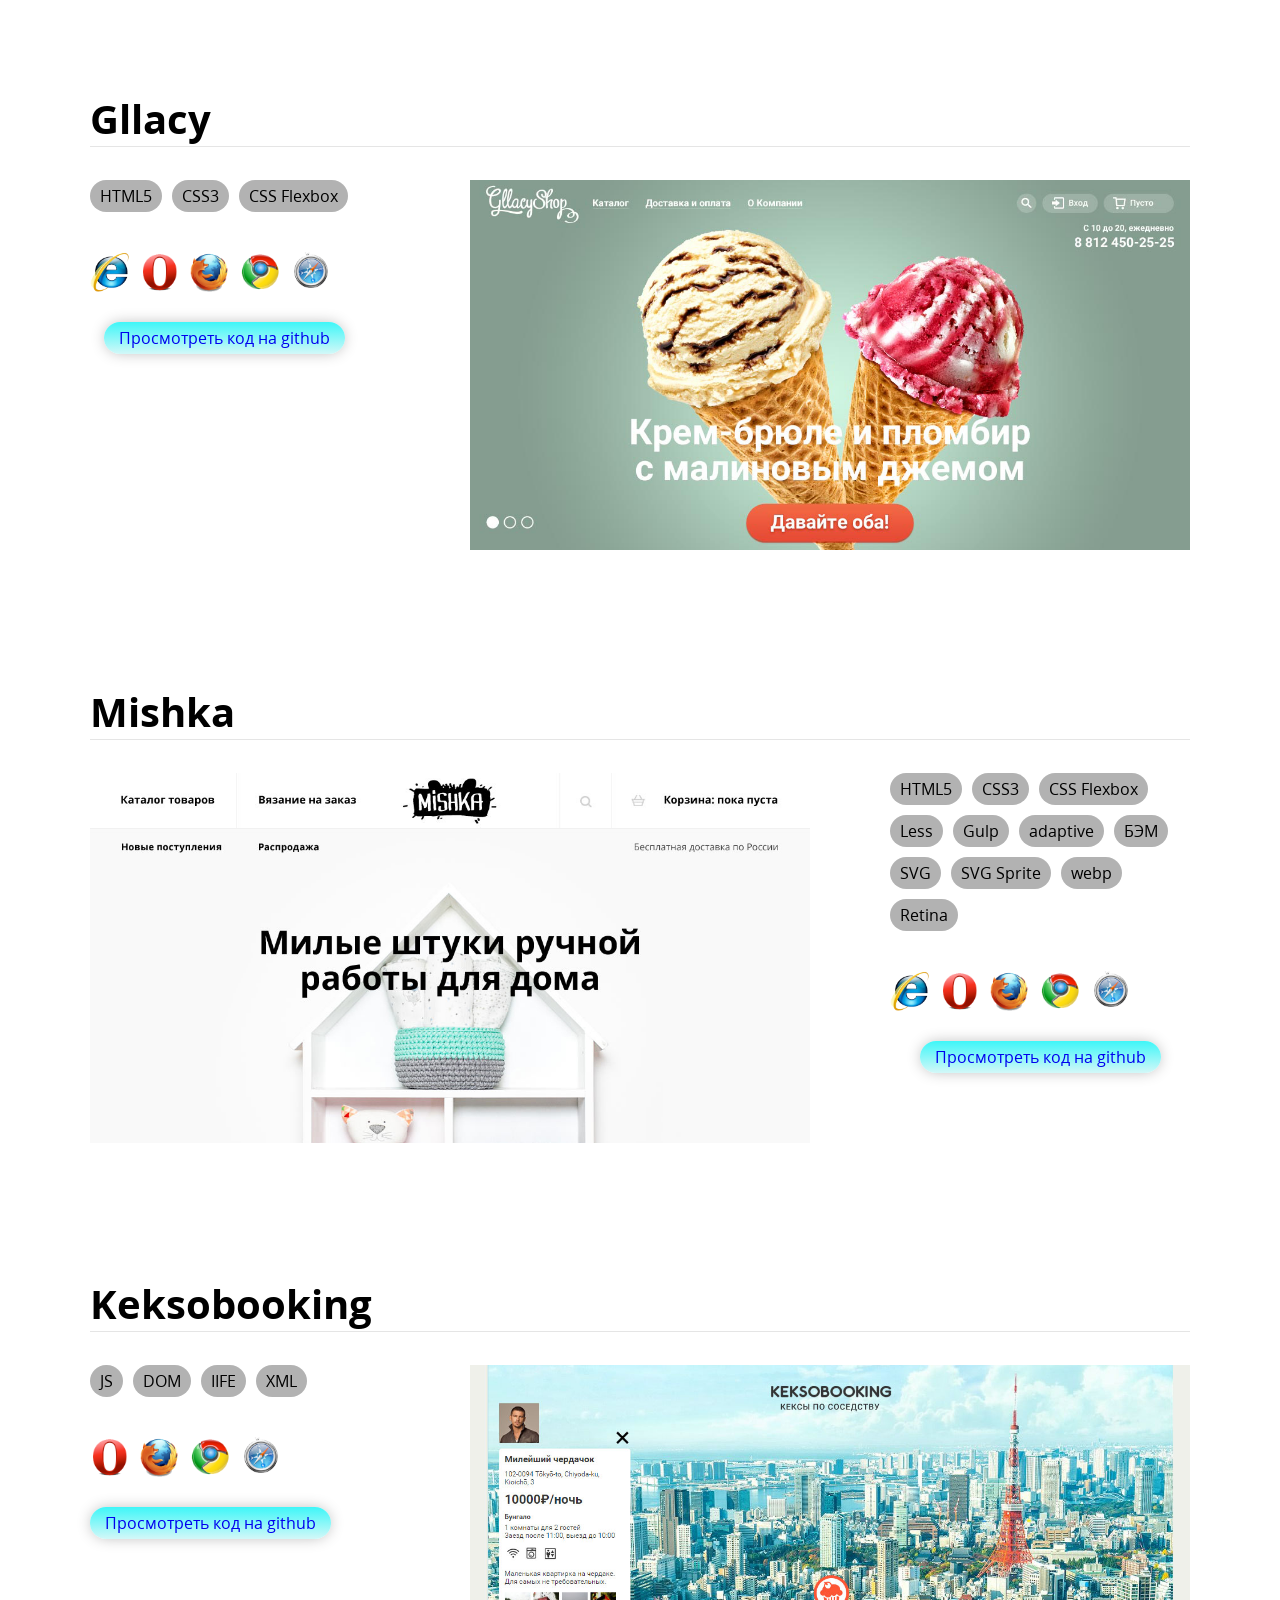
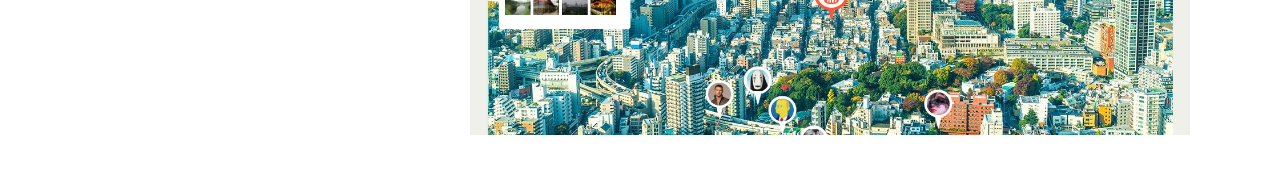
==== index.html @ 1692baf0 "собрал портфолио" ====
<!DOCTYPE html>
<html lang="ru">

  <head>
    <meta charset="utf-8">
    <title>Portfolio</title>
    <link href="style.min.css" rel="stylesheet">
  </head>

  <body>
    <section class="item container">
      <h2 class="item__title">Gllacy</h2>
      <div class="item__description">
        <div class="item__stack-wrapper">
          <span class="item__stack">HTML5</span>
          <span class="item__stack">CSS3</span>
          <span class="item__stack">CSS Flexbox</span>
        </div>
        <div class="item__browser-support">
          <img src="img/logo_IE.png" alt="Internet explore > 11" title="Internet explore > 11" width="40" height="40">
          <img src="img/logo_OP.png" alt="Opera" title="Opera" width="40" height="40">
          <img src="img/logo_FF.png" alt="Firefox" title="Firefox" width="40" height="40">
          <img src="img/logo_GH.png" alt="Google Chrome" title="Google Chrome" width="40" height="40">
          <img src="img/logo_SF.png" alt="Safari" title="Safari" width="40" height="40">
        </div>
        <a class="item__button" href="https://github.com/Chel213/355375-gllacy-HTML5-CSS3">Просмотреть код на github</a>
      </div>
      <a class="item__img" href="site/gllacy/index.html">
        <img src="img/gllacy-preview.jpg" alt="Gllacy preview" width="720" height="370">
      </a>
    </section>
    <section class="item container">
      <h2 class="item__title">Mishka</h2>
      <div class="item__description">
        <div class="item__stack-wrapper">
          <span class="item__stack">HTML5</span>
          <span class="item__stack">CSS3</span>
          <span class="item__stack">CSS Flexbox</span>
          <span class="item__stack">Less</span>
          <span class="item__stack">Gulp</span>
          <span class="item__stack">adaptive</span>
          <span class="item__stack">БЭМ</span>
          <span class="item__stack">SVG</span>
          <span class="item__stack">SVG Sprite</span>
          <span class="item__stack">webp</span>
          <span class="item__stack">Retina</span>
        </div>
        <div class="item__browser-support">
          <img src="img/logo_IE.png" alt="Internet explore > 11" title="Internet explore > 11" width="40" height="40">
          <img src="img/logo_OP.png" alt="Opera" title="Opera" width="40" height="40">
          <img src="img/logo_FF.png" alt="Firefox" title="Firefox" width="40" height="40">
          <img src="img/logo_GH.png" alt="Google Chrome" title="Google Chrome" width="40" height="40">
          <img src="img/logo_SF.png" alt="Safari" title="Safari" width="40" height="40">
        </div>
        <a class="item__button" href="https://github.com/Chel213/355375-mishka-HTML5-LESS-GULP-ADAPTIVE">Просмотреть код на github</a>
      </div>
      <a class="item__img" href="site/mishka/index.html">
        <img src="img/mishka-preview.jpg" alt="Mishka preview" width="720" height="370">
      </a>
    </section>
    <section class="item container">
      <h2 class="item__title">Keksobooking</h2>
      <div class="item__description">
        <div class="item__stack-wrapper">
          <span class="item__stack">JS</span>
          <span class="item__stack">DOM</span>
          <span class="item__stack">IIFE</span>
          <span class="item__stack">XML</span>
        </div>
        <div class="item__browser-support">
          <img src="img/logo_OP.png" alt="Opera" title="Opera" width="40" height="40">
          <img src="img/logo_FF.png" alt="Firefox" title="Firefox" width="40" height="40">
          <img src="img/logo_GH.png" alt="Google Chrome" title="Google Chrome" width="40" height="40">
          <img src="img/logo_SF.png" alt="Safari" title="Safari" width="40" height="40">
        </div>
        <a class="item__button" href="https://github.com/Chel213/355375-keksobooking-JS">Просмотреть код на github</a>
      </div>
      <a class="item__img" href="site/keksobooking/index.html">
        <img src="img/keksobooking-preview.jpg" alt="Keksobooking preview" width="720" height="370">
      </a>
    </section>
  </body>

</html>
---- style.min.css ----
@font-face{font-weight:400;font-family:"Open Sans";font-style:normal;font-display:swap;src:url(fonts/opensans.woff2),url(fonts/opensans.woff)}@font-face{font-weight:700;font-family:"Open Sans";font-style:normal;font-display:swap;src:url(fonts/opensansbold.woff2),url(fonts/opensansbold.woff)}html{-webkit-box-sizing:border-box;box-sizing:border-box}*,*::before,*::after{-webkit-box-sizing:inherit;box-sizing:inherit}body{font-family:"Open Sans","Arial",sans-serif;font-weight:400}.container{max-width:1200px;margin:0 auto;padding:50px}.item{display:-webkit-box;display:-ms-flexbox;display:flex;-ms-flex-wrap:wrap;flex-wrap:wrap}.item:nth-child(2n){-webkit-box-orient:horizontal;-webkit-box-direction:reverse;-ms-flex-direction:row-reverse;flex-direction:row-reverse}.item:nth-child(2n) .item__img{margin-right:auto;margin-left:0}.item__title{width:100%;font-size:40px;border-bottom:1px solid rgba(0,0,0,.1)}.item__description{display:-webkit-box;display:-ms-flexbox;display:flex;-webkit-box-orient:vertical;-webkit-box-direction:normal;-ms-flex-direction:column;flex-direction:column}.item__stack-wrapper{display:-webkit-box;display:-ms-flexbox;display:flex;-ms-flex-wrap:wrap;flex-wrap:wrap;max-width:300px;margin-bottom:30px}.item__stack{margin-right:10px;margin-bottom:10px;padding:5px 10px;font-size:16px;background-color:rgba(0,0,0,.3);border-radius:16px}.item__browser-support{display:-webkit-box;display:-ms-flexbox;display:flex;-ms-flex-wrap:wrap;flex-wrap:wrap;margin-bottom:30px}.item__browser-support img{width:40px;height:40px;margin-right:10px}.item__button{margin:0 auto;margin-bottom:30px;padding:5px 15px;text-decoration:none;background-image:-webkit-gradient(linear,left top,left bottom,from(rgba(62,246,248,1)),to(rgba(211,248,248,1)));background-image:-webkit-linear-gradient(top,rgba(62,246,248,1),rgba(211,248,248,1));background-image:-o-linear-gradient(top,rgba(62,246,248,1),rgba(211,248,248,1));background-image:linear-gradient(180deg,rgba(62,246,248,1),rgba(211,248,248,1));border-radius:16px;-webkit-box-shadow:0 0 15px -2px rgba(0,0,0,.3);box-shadow:0 0 15px -2px rgba(0,0,0,.3)}.item__button:hover{-webkit-box-shadow:0 0 15px -2px rgba(0,0,0,.8);box-shadow:0 0 15px -2px rgba(0,0,0,.8)}.item__button:active{-webkit-box-shadow:inset 2px 2px 4px 0 rgba(0,0,0,.3);box-shadow:inset 2px 2px 4px 0 rgba(0,0,0,.3)}.item__img{margin-left:auto;-webkit-transform:scale(1);-ms-transform:scale(1);transform:scale(1);-webkit-transition-duration:0.4s;-o-transition-duration:0.4s;transition-duration:0.4s}.item__img img{display:block}.item__img:hover{-webkit-box-shadow:5px 5px 3px 0 rgba(0,0,0,.3);box-shadow:5px 5px 3px 0 rgba(0,0,0,.3);-webkit-transform:scale(1.01);-ms-transform:scale(1.01);transform:scale(1.01);-webkit-transition-duration:0.4s;-o-transition-duration:0.4s;transition-duration:0.4s}
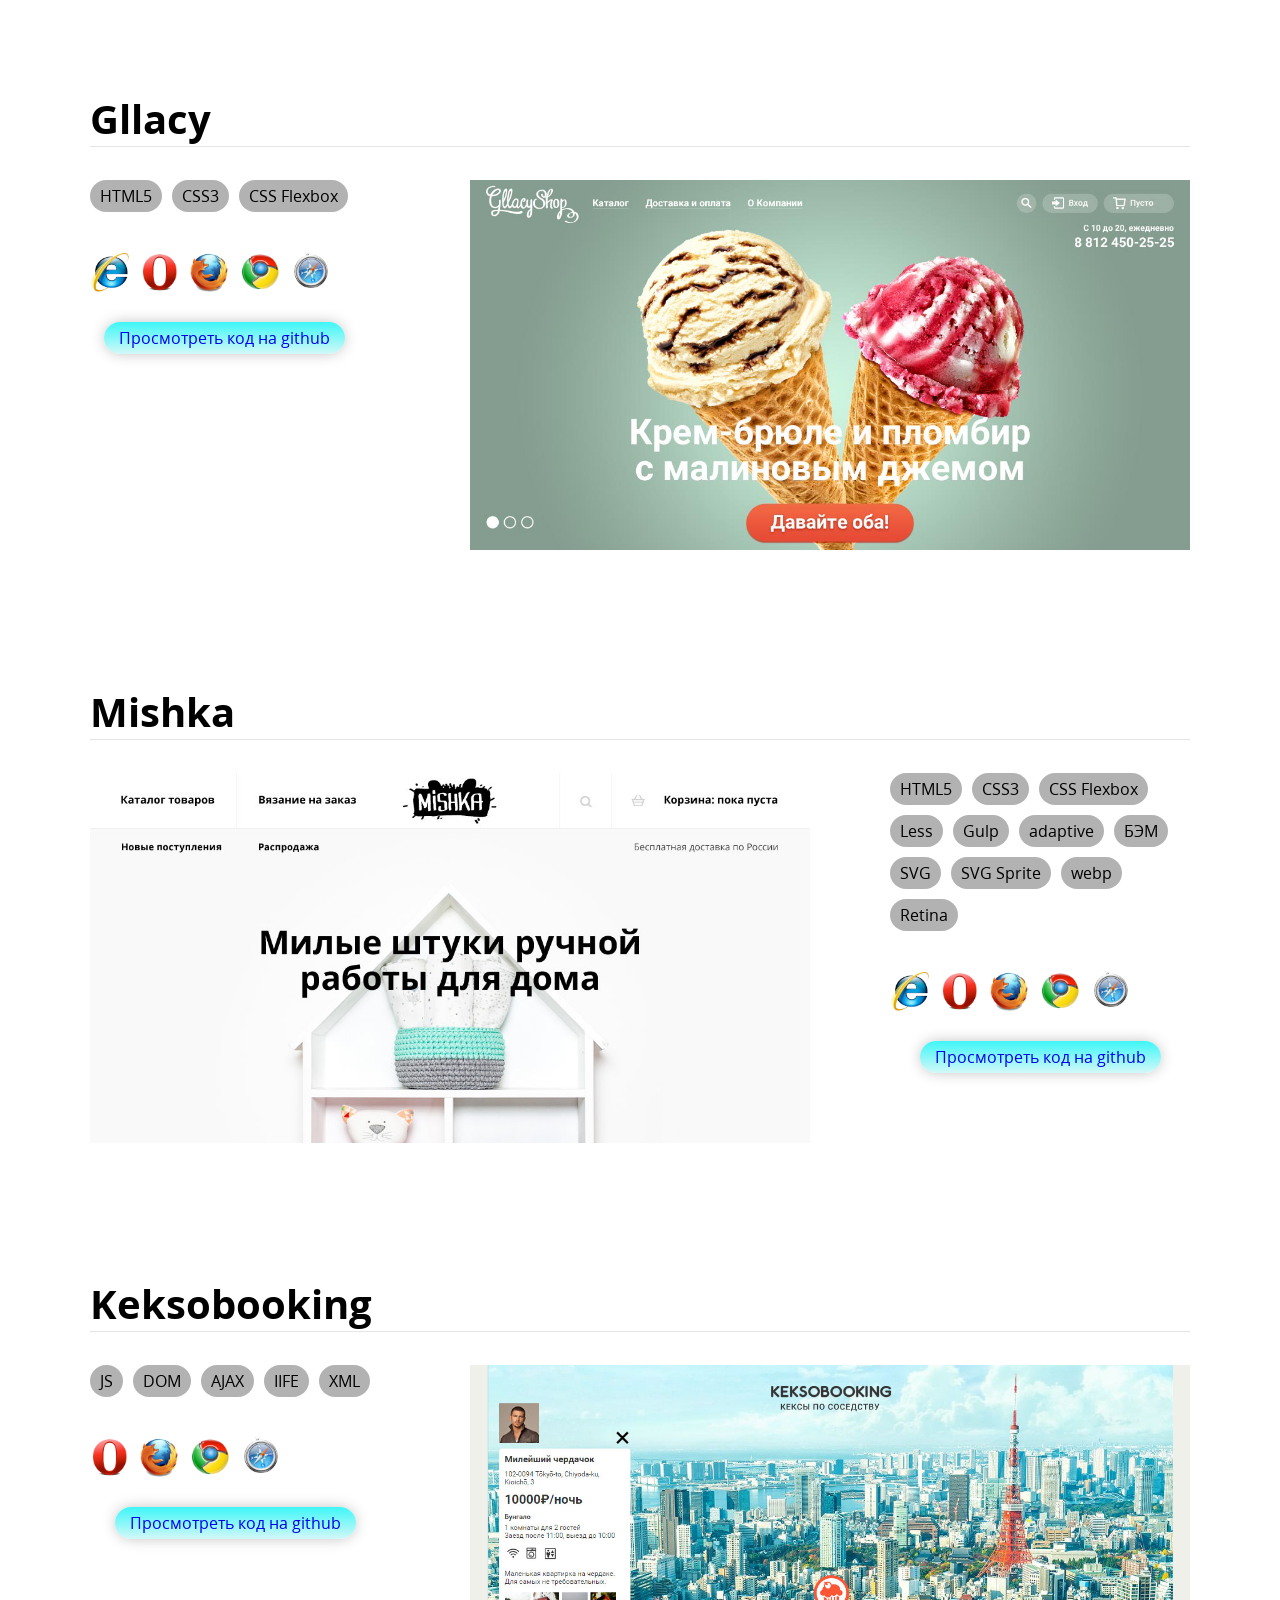
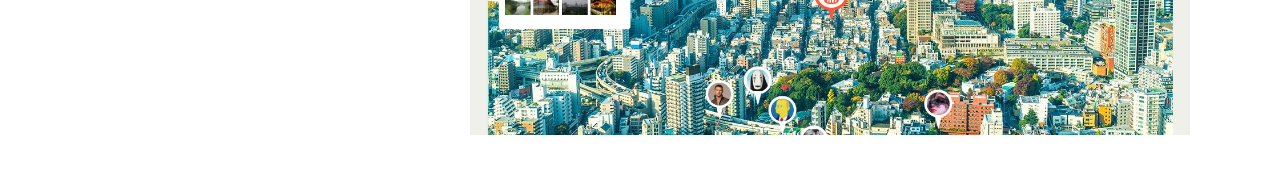
==== commit 5cce852d: "Добавил stack" ====
--- a/index.html
+++ b/index.html
@@ -64,6 +64,7 @@
         <div class="item__stack-wrapper">
           <span class="item__stack">JS</span>
           <span class="item__stack">DOM</span>
+          <span class="item__stack">AJAX</span>
           <span class="item__stack">IIFE</span>
           <span class="item__stack">XML</span>
         </div>
